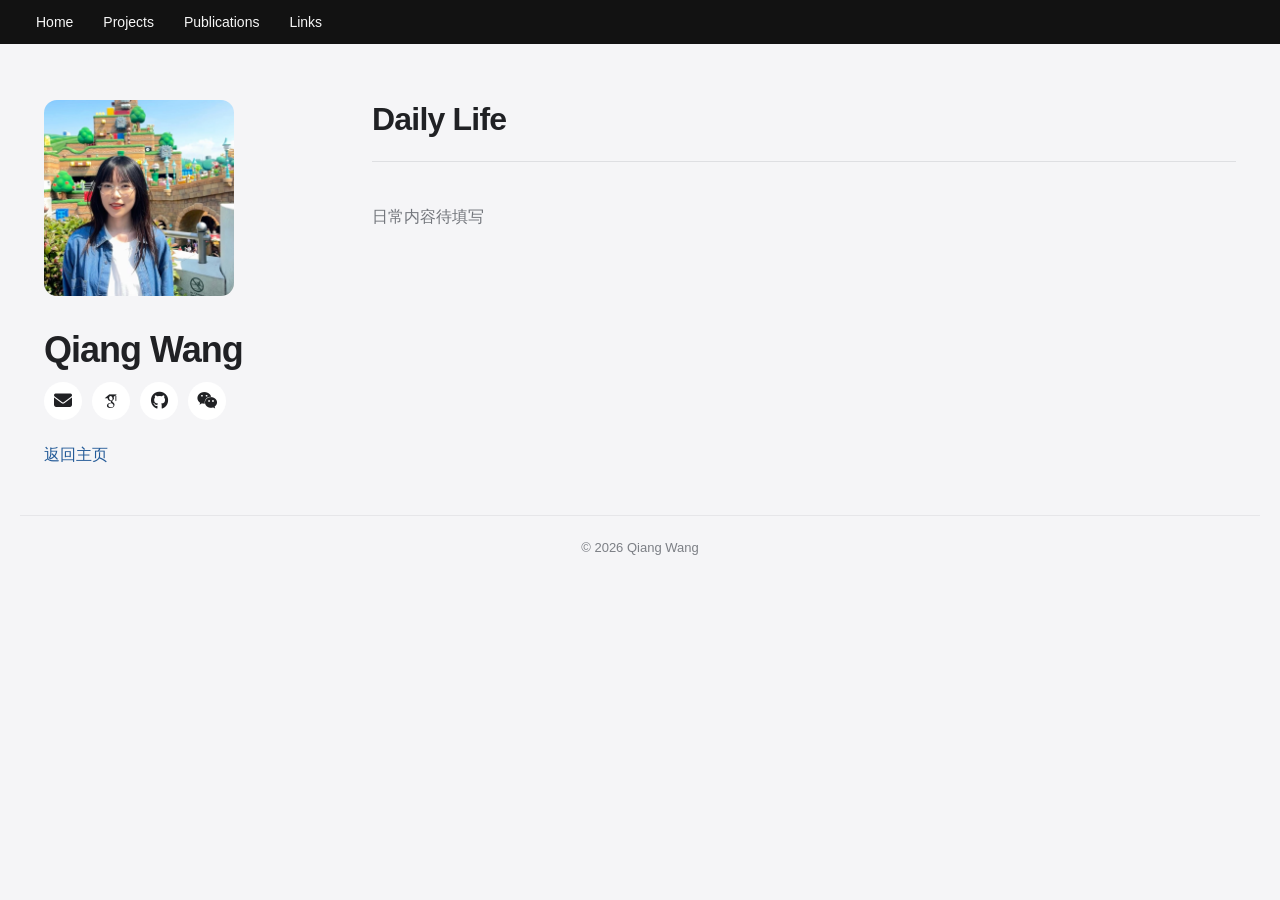
==== daily-life.html @ b8cd472c "Link Google Scholar profile and WeChat QR code" ====
<!doctype html>
<html lang="zh-CN"><head><meta charset="utf-8"><meta name="viewport" content="width=device-width,initial-scale=1"><meta name="description" content="Qiang Wang 的日常记录。"><title>Daily Life · Qiang Wang</title><link rel="icon" href="favicon-cat.png" type="image/png"><link rel="stylesheet" href="style.css"></head><body><a class="skip" href="#daily-life">跳至正文</a><header><nav aria-label="主导航"><a href="index.html#about-me">Home</a><a href="index.html#projects">Projects</a><a href="index.html#publications">Publications</a><a href="index.html#friends-links">Links</a></nav></header><div class="layout"><aside class="profile"><img class="portrait" src="portrait.jpg" alt="Qiang Wang" width="190" height="196"><h1 class="name">Qiang Wang</h1><div class="socials" aria-label="联系方式">
<a href="mailto:quimby.wang@outlook.com" title="Email: quimby.wang@outlook.com" aria-label="发送邮件至 quimby.wang@outlook.com"><i class="icon solid" aria-hidden="true">&#xf0e0;</i></a>
<a href="https://scholar.google.com/citations?hl=en&amp;user=KD0hxR0AAAAJ" title="Google Scholar" aria-label="Google Scholar" target="_blank" rel="noopener noreferrer"><i class="icon scholar" aria-hidden="true">&#xe9d4;</i></a>
<a href="https://github.com/Qistee" title="GitHub: Qistee" aria-label="GitHub: Qistee" target="_blank" rel="noopener noreferrer"><i class="icon brand" aria-hidden="true">&#xf09b;</i></a>
<a href="wechat-qr.png" title="微信二维码" aria-label="打开微信二维码" target="_blank" rel="noopener noreferrer"><i class="icon brand" aria-hidden="true">&#xf1d7;</i></a>

</div><a class="back-link" href="index.html">返回主页</a></aside><main id="daily-life"><h2>Daily Life</h2><div class="daily-empty"><p class="muted">日常内容待填写</p></div></main></div><footer>© 2026 Qiang Wang</footer></body></html>
---- style.css ----
:root{color-scheme:light;--bg:#f5f5f7;--text:#202124;--muted:#72757b;--line:#e4e5e8;--blue:#245b98}*{box-sizing:border-box}html{scroll-behavior:smooth;scroll-padding-top:80px}body{margin:0;background:var(--bg);color:var(--text);font-family:Arial,"PingFang SC","Microsoft YaHei",sans-serif;font-size:16px;line-height:1.6}header{position:sticky;top:0;z-index:10;background:#121212}nav{display:flex;gap:30px;max-width:1440px;margin:auto;padding:11px 36px;align-items:center}nav a{color:#f6f6f6;text-decoration:none;font-size:14px;white-space:nowrap}nav a:hover{color:#aac7e8}a:focus-visible{outline:3px solid #7aa9df;outline-offset:5px;border-radius:2px}.layout{display:grid;grid-template-columns:280px minmax(0,1fr);gap:48px;max-width:1240px;margin:0 auto;padding:56px 24px 48px}.profile{align-self:start;position:sticky;top:100px}.portrait{display:block;width:190px;height:196px;object-fit:cover;object-position:center;border-radius:13px}.placeholder{display:flex;align-items:center;justify-content:center;background:#eeeeF1;border:1px dashed #c8cbd0;color:var(--muted);font-size:14px}.name{font-size:36px;letter-spacing:-1px;line-height:1.2;margin:32px 0 10px;font-weight:700}.tagline{font-family:ui-monospace,monospace;font-size:14px;letter-spacing:1px;margin:0 0 23px}.muted{color:var(--muted)}.socials{display:flex;gap:10px}.socials a,.socials span{border-radius:50%;width:38px;height:38px;background:#fff;color:#202124;display:flex;align-items:center;justify-content:center;font-size:14px;font-weight:600;text-decoration:none}section{margin:0 0 44px;scroll-margin-top:20px}h2{font-size:32px;line-height:1.2;letter-spacing:-.8px;margin:0 0 22px;font-weight:700}.blank-quote{border-left:5px solid #dedfe2;margin:0 0 28px;padding:3px 0 5px 20px;border-radius:3px}.blank-quote span{font-size:16px}.line{height:9px;width:100%;background:var(--line);border-radius:3px;margin:14px 0}.w90{width:90%}.w80{width:80%}.w70{width:70%}.w60{width:60%}.w40{width:40%}.paragraph-gap{height:17px}.text-placeholder{padding:0 0 8px;max-width:100%}.content-row{display:flex;gap:30px;background:#fff;border-radius:18px;padding:28px;box-shadow:0 7px 28px #171c2610}.thumbnail{width:210px;min-height:140px;flex-shrink:0;border-radius:8px}.row-copy{flex:1;min-width:0;align-self:center}.row-copy p{margin:0 0 17px;font-size:16px}.friend-row{display:flex;gap:22px;max-width:450px;align-items:center;padding:8px 0}.friend-avatar{height:64px;width:64px;flex-shrink:0;border-radius:50%}footer{max-width:1240px;margin:auto;padding:22px 44px 28px;color:#7c7f85;border-top:1px solid #e6e6e9;font-size:13px;text-align:center}.skip{position:fixed;top:-80px;left:12px;z-index:20;background:#fff;padding:10px 15px;color:#111}.skip:focus{top:10px}.daily-empty{min-height:250px;border-top:1px solid #dedfe2;padding-top:26px}.back-link{color:var(--blue);text-decoration:none}.back-link:hover{text-decoration:underline}@media(max-width:900px){.layout{grid-template-columns:210px minmax(0,1fr);gap:32px;padding:36px 28px}.name{font-size:30px}.content-row{gap:20px;padding:22px}.thumbnail{width:135px;min-height:110px}}@media(max-width:650px){nav{gap:0;justify-content:space-between;padding:13px 16px}nav a{font-size:13px}.layout{display:block;padding:30px 22px}.profile{position:static;margin-bottom:44px}.portrait{width:130px;height:140px}.name{margin-top:22px;font-size:32px}.tagline{margin-bottom:18px}h2{font-size:28px}section{margin-bottom:36px}.content-row{padding:20px;gap:20px;flex-direction:column}.thumbnail{width:100%;height:145px}.row-copy{width:100%}footer{padding:20px 22px}.daily-empty{min-height:200px}}@media(prefers-reduced-motion:reduce){html{scroll-behavior:auto}}

@font-face{font-family:"FA Solid";src:url("fa-solid-900.woff2") format("woff2");font-weight:900;font-display:block}
@font-face{font-family:"FA Brands";src:url("fa-brands-400.woff2") format("woff2");font-weight:400;font-display:block}
@font-face{font-family:"Academicons";src:url("academicons.woff") format("woff");font-weight:400;font-display:block}
.icon{font-style:normal;line-height:1;font-size:18px;-webkit-font-smoothing:antialiased}.solid{font-family:"FA Solid";font-weight:900}.brand{font-family:"FA Brands";font-weight:400}.scholar{font-family:"Academicons";font-weight:400}.socials a:hover{color:#245b98;background:#e5edf6}.socials span{cursor:default}.profile .back-link{display:inline-block;margin-top:22px}

.about-quote p{margin:0 0 12px}.about-quote .quote-source{margin-bottom:0;font-size:16px;line-height:1.6}.quote-source a{color:var(--blue);text-decoration:none;overflow-wrap:anywhere}.quote-source a:hover{text-decoration:underline}

.about-text p{margin:0 0 18px}.about-text p:last-child{margin-bottom:0}.about-text a{color:var(--blue);text-decoration:none}.about-text a:hover{text-decoration:underline}

.publication{align-items:flex-start}.pub-preview{width:210px;flex-shrink:0;align-self:center}.pub-preview img{display:block;width:100%;height:auto;border-radius:8px}.publication h3{font-size:19px;line-height:1.4;margin:0 0 10px;letter-spacing:-.2px}.publication .pub-authors{margin:0 0 9px;line-height:1.6}.publication .pub-venue{margin:0 0 10px;color:#555}.publication .pub-award{font-size:14px;margin:0 0 15px;color:#80521b}.pub-award a{color:inherit;text-decoration:none}.pub-award a:hover{text-decoration:underline}.pub-links{display:flex;flex-wrap:wrap;align-items:baseline;gap:8px 18px}.pub-links a,.pub-links summary{font-size:14px;color:var(--blue);text-decoration:none;cursor:pointer}.pub-links a:hover,.pub-links summary:hover{text-decoration:underline}.pub-bib summary{list-style:none}.pub-bib summary::-webkit-details-marker{display:none}.pub-bib summary:focus-visible{outline:3px solid #7aa9df;outline-offset:5px}.pub-bib[open]{flex-basis:100%;order:1}.bib-content{margin-top:10px;padding:15px;background:#f5f5f7;border-radius:8px}.bib-content pre{white-space:pre-wrap;overflow-wrap:anywhere;font-size:13px;line-height:1.6;margin:0 0 12px}.publication .row-copy{align-self:start}@media(max-width:900px){.pub-preview{width:135px}}@media(max-width:650px){.pub-preview{width:100%;max-width:320px}.publication h3{font-size:19px}}

.project h3{font-size:19px;line-height:1.4;margin:0 0 10px;letter-spacing:-.2px}.project .row-copy p{margin-bottom:16px}.friends-grid{display:grid;grid-template-columns:repeat(2,minmax(0,1fr));gap:12px}.friend-card{display:grid;grid-template-columns:56px minmax(0,1fr);gap:12px;align-items:center;background:#fff;border-radius:18px;padding:24px}.friend-card .friend-avatar{display:block;width:56px;height:56px;border-radius:8px;object-fit:cover;border:1px solid var(--line)}.friend-content h3{font-size:16px;line-height:1.4;margin:0 0 4px}.friend-content a{color:var(--blue);text-decoration:none}.friend-content a:hover{text-decoration:underline}.friend-meta{font-size:12px;line-height:1.43;color:var(--muted);margin:0}@media(max-width:900px){.friends-grid{grid-template-columns:1fr}}@media(max-width:650px){.friend-card{padding:18px;grid-template-columns:48px minmax(0,1fr)}.friend-card .friend-avatar{width:48px;height:48px}}
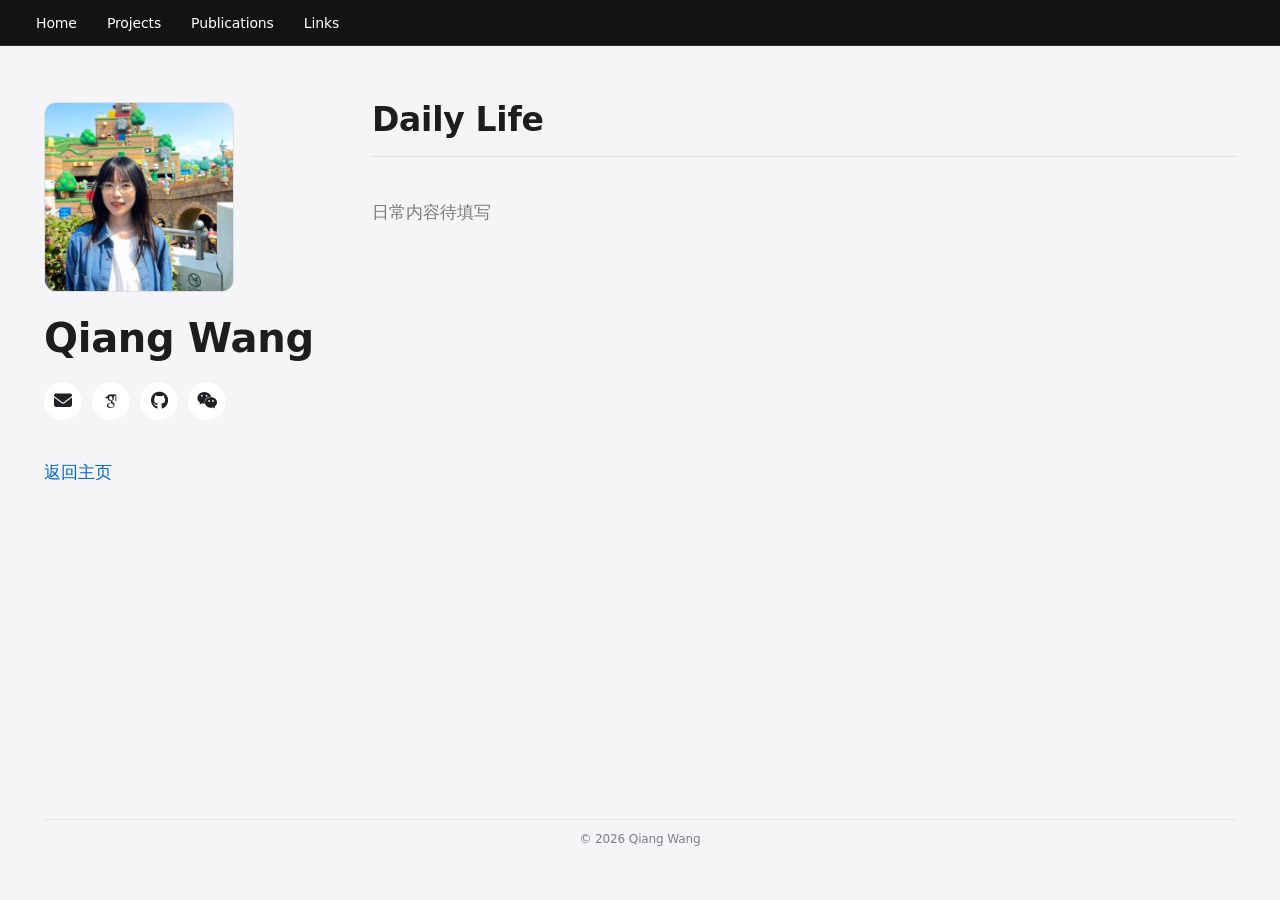
==== commit 7066533c: "Match reference typography, card dimensions and responsive layout throughout" ====
--- a/daily-life.html
+++ b/daily-life.html
@@ -5,4 +5,6 @@
 <a href="https://github.com/Qistee" title="GitHub: Qistee" aria-label="GitHub: Qistee" target="_blank" rel="noopener noreferrer"><i class="icon brand" aria-hidden="true">&#xf09b;</i></a>
 <a href="wechat-qr.png" title="微信二维码" aria-label="打开微信二维码" target="_blank" rel="noopener noreferrer"><i class="icon brand" aria-hidden="true">&#xf1d7;</i></a>
 
-</div><a class="back-link" href="index.html">返回主页</a></aside><main id="daily-life"><h2>Daily Life</h2><div class="daily-empty"><p class="muted">日常内容待填写</p></div></main></div><footer>© 2026 Qiang Wang</footer></body></html>
+</div><a class="back-link" href="index.html">返回主页</a></aside><main id="daily-life"><h2>Daily Life</h2><div class="daily-empty"><p class="muted">日常内容待填写</p></div></main>
+<footer>© 2026 Qiang Wang</footer>
+</div></body></html>
--- a/style.css
+++ b/style.css
@@ -12,3 +12,41 @@
 .publication{align-items:flex-start}.pub-preview{width:210px;flex-shrink:0;align-self:center}.pub-preview img{display:block;width:100%;height:auto;border-radius:8px}.publication h3{font-size:19px;line-height:1.4;margin:0 0 10px;letter-spacing:-.2px}.publication .pub-authors{margin:0 0 9px;line-height:1.6}.publication .pub-venue{margin:0 0 10px;color:#555}.publication .pub-award{font-size:14px;margin:0 0 15px;color:#80521b}.pub-award a{color:inherit;text-decoration:none}.pub-award a:hover{text-decoration:underline}.pub-links{display:flex;flex-wrap:wrap;align-items:baseline;gap:8px 18px}.pub-links a,.pub-links summary{font-size:14px;color:var(--blue);text-decoration:none;cursor:pointer}.pub-links a:hover,.pub-links summary:hover{text-decoration:underline}.pub-bib summary{list-style:none}.pub-bib summary::-webkit-details-marker{display:none}.pub-bib summary:focus-visible{outline:3px solid #7aa9df;outline-offset:5px}.pub-bib[open]{flex-basis:100%;order:1}.bib-content{margin-top:10px;padding:15px;background:#f5f5f7;border-radius:8px}.bib-content pre{white-space:pre-wrap;overflow-wrap:anywhere;font-size:13px;line-height:1.6;margin:0 0 12px}.publication .row-copy{align-self:start}@media(max-width:900px){.pub-preview{width:135px}}@media(max-width:650px){.pub-preview{width:100%;max-width:320px}.publication h3{font-size:19px}}
 
 .project h3{font-size:19px;line-height:1.4;margin:0 0 10px;letter-spacing:-.2px}.project .row-copy p{margin-bottom:16px}.friends-grid{display:grid;grid-template-columns:repeat(2,minmax(0,1fr));gap:12px}.friend-card{display:grid;grid-template-columns:56px minmax(0,1fr);gap:12px;align-items:center;background:#fff;border-radius:18px;padding:24px}.friend-card .friend-avatar{display:block;width:56px;height:56px;border-radius:8px;object-fit:cover;border:1px solid var(--line)}.friend-content h3{font-size:16px;line-height:1.4;margin:0 0 4px}.friend-content a{color:var(--blue);text-decoration:none}.friend-content a:hover{text-decoration:underline}.friend-meta{font-size:12px;line-height:1.43;color:var(--muted);margin:0}@media(max-width:900px){.friends-grid{grid-template-columns:1fr}}@media(max-width:650px){.friend-card{padding:18px;grid-template-columns:48px minmax(0,1fr)}.friend-card .friend-avatar{width:48px;height:48px}}
+
+/* Match the reference About typography. */
+#about-me{font-size:17px;line-height:1.47}#about-me h2{font-size:33px;line-height:1.1}#about-me .about-text p,#about-me .about-quote p{font-size:17px;line-height:1.47;letter-spacing:-.01em}@media(max-width:980px){#about-me h2{font-size:34px}}@media(max-width:560px){#about-me h2{font-size:30px}}
+/* Shared typography and layout matched to the reference homepage. */
+:root{--text:#1d1d1f;--muted:#7a7a7a;--line:#e0e0e0;--blue:#0066cc;--font-text:"SF Pro Text","SF Pro Display",system-ui,-apple-system,BlinkMacSystemFont,"Segoe UI","PingFang SC","Microsoft YaHei",sans-serif;--font-display:"SF Pro Display","SF Pro Text",system-ui,-apple-system,BlinkMacSystemFont,"Segoe UI","PingFang SC","Microsoft YaHei",sans-serif}
+body{font-family:var(--font-text);font-size:17px;line-height:1.47;font-weight:400}
+header{background:rgba(0,0,0,.92);border-bottom:1px solid rgba(255,255,255,.12)}
+nav{max-width:1440px;min-height:45px;padding:0 24px;gap:6px;flex-wrap:wrap;justify-content:flex-start}
+nav a{padding:8px 12px;font-size:14px;line-height:1;letter-spacing:-.12px;border-radius:9999px;color:#fff}
+nav a:hover{background:rgba(255,255,255,.12);color:#fff}
+.layout{display:grid;grid-template-columns:280px minmax(0,1fr);gap:0 48px;max-width:1240px;padding:56px 24px 48px;min-height:calc(100vh - 50px)}
+main{min-width:0;max-width:980px}.profile{position:sticky;top:80px;margin:0;align-self:start}
+.portrait{width:190px;height:auto;max-width:100%;border-radius:12px;border:1px solid var(--line);margin:0 0 24px}
+.name{font-family:var(--font-display);font-size:40px;font-weight:600;line-height:1.1;letter-spacing:-.28px;margin:0 0 22px}
+.socials{flex-wrap:wrap;margin-bottom:18px}
+section{margin-bottom:40px;overflow-wrap:anywhere}
+h2,#about-me h2{font-family:var(--font-display);font-size:33px;font-weight:600;line-height:1.1;letter-spacing:-.28px;margin:0 0 18px}
+.about-text p,#about-me .about-text p{font-size:17px;line-height:1.47;letter-spacing:-.01em;margin:0 0 14px}
+.about-quote{position:relative;border:0;border-radius:0;margin:20px 0;padding:4px 0 4px 24px}
+.about-quote:before{content:"";position:absolute;inset:0 auto 0 0;width:6px;border-radius:9999px;background:var(--line)}
+#about-me .about-quote p{font-size:17px;line-height:1.47;letter-spacing:-.01em;margin:0 0 14px}
+#about-me .about-quote .quote-source{margin:0;letter-spacing:normal}
+.content-row{display:grid;grid-template-columns:220px minmax(0,1fr);gap:20px;align-items:center;padding:24px;border-radius:18px;background:rgba(255,255,255,.9);box-shadow:0 10px 30px #0000000d;margin-bottom:12px}
+.publication{gap:28px;margin-bottom:28px}.row-copy,.publication .row-copy{align-self:center}
+.pub-preview{width:220px;max-width:none;align-self:center}.pub-preview img{width:220px;height:138px;aspect-ratio:220/138;object-fit:cover;border-radius:10px}
+.publication h3,.project h3{font-size:18px;font-weight:600;line-height:1.3;letter-spacing:.231px;margin:0 0 10px}
+.publication .pub-authors,.publication .pub-venue{font-size:15px;line-height:1.4;letter-spacing:-.224px;color:var(--muted);margin:0 0 3px}
+.publication .pub-award{font-size:12px;line-height:1.43;letter-spacing:-.224px;margin:0 0 3px}
+.project .row-copy p{font-size:15px;line-height:1.4;color:var(--muted);margin:0}
+.pub-links{gap:6px 12px;line-height:1.4}.pub-links a,.pub-links summary{font-size:15px;line-height:1.4;letter-spacing:-.224px}.project .pub-links{margin-top:10px}
+.friends-grid{grid-template-columns:repeat(2,minmax(0,1fr));gap:12px}
+.friend-card{grid-template-columns:56px minmax(0,1fr);gap:12px;padding:24px;border-radius:18px}
+.friend-card .friend-avatar{width:56px;height:56px;border-radius:8px}
+.friend-content h3{font-size:18px;font-weight:600;line-height:1.19;letter-spacing:.231px;margin:0 0 8px}
+.friend-meta{font-size:12px;line-height:1.43;letter-spacing:-.224px;margin:0}
+.layout>footer{grid-column:1/-1;width:100%;max-width:none;margin:20px 0 0;padding:12px 0 0;font-size:12px;line-height:1.3;letter-spacing:-.12px;align-self:end}
+@media(max-width:980px){.layout{grid-template-columns:minmax(0,1fr);gap:24px;padding-top:24px}.profile{position:static;margin:0}h2,#about-me h2,.name{font-size:34px;letter-spacing:-.374px}.friends-grid{grid-template-columns:1fr}.content-row,.publication{grid-template-columns:minmax(0,1fr);gap:12px}.pub-preview{width:100%;max-width:none}.pub-preview img{width:100%;height:auto;aspect-ratio:220/138}.friend-card{grid-template-columns:48px minmax(0,1fr)}.friend-card .friend-avatar{width:48px;height:48px}}
+@media(max-width:560px){nav{flex-wrap:nowrap;overflow-x:auto;scrollbar-width:none;padding:0 14px}nav a{padding-left:10px;padding-right:10px;flex:0 0 auto}.layout{padding-left:14px;padding-right:14px}h2,#about-me h2,.name{font-size:30px}.content-row,.friend-card{padding:18px}.about-quote{padding-left:18px}}
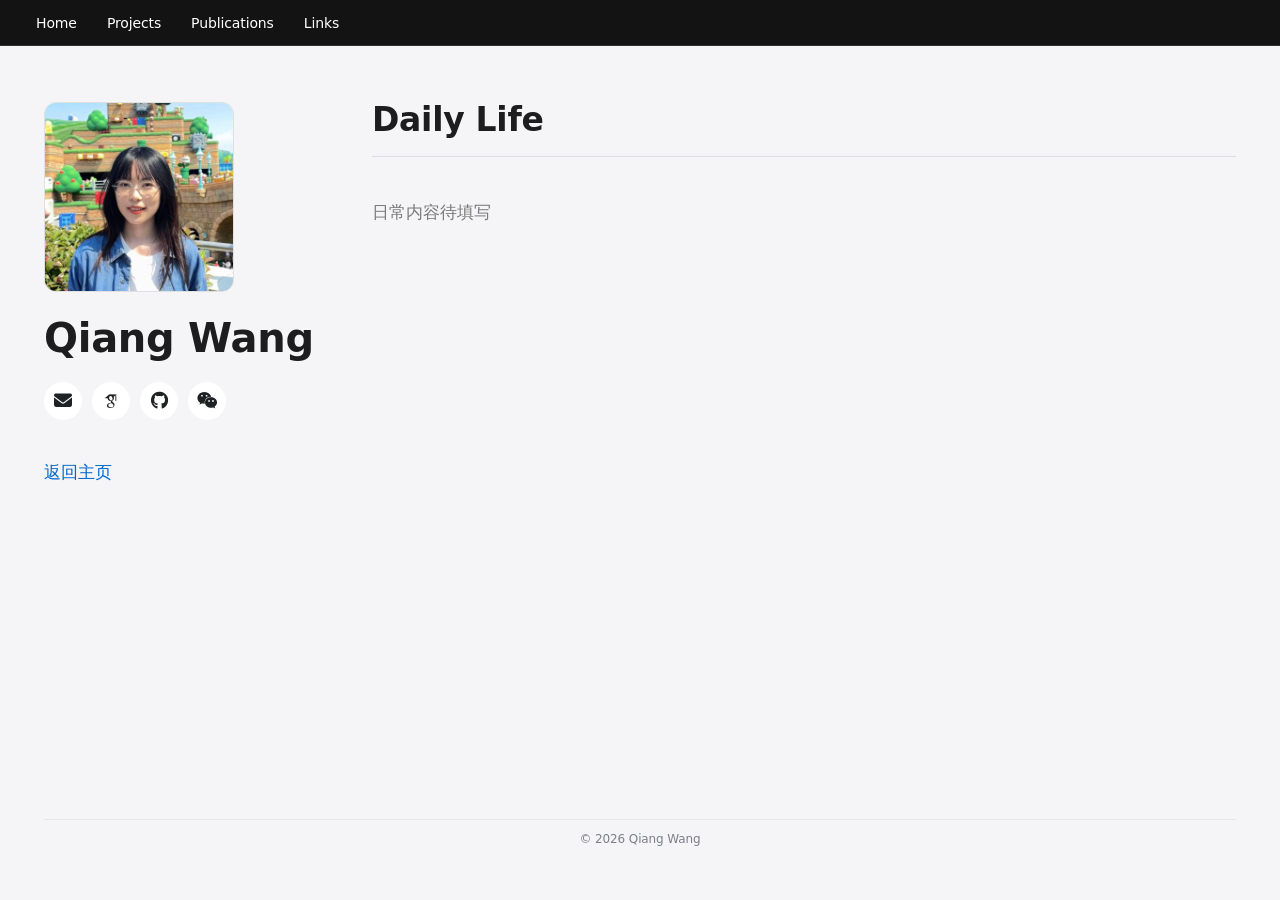
==== commit 06c7afe7: "Replace profile photo with new close-up portrait" ====
--- a/daily-life.html
+++ b/daily-life.html
@@ -1,5 +1,5 @@
 <!doctype html>
-<html lang="zh-CN"><head><meta charset="utf-8"><meta name="viewport" content="width=device-width,initial-scale=1"><meta name="description" content="Qiang Wang 的日常记录。"><title>Daily Life · Qiang Wang</title><link rel="icon" href="favicon-cat.png" type="image/png"><link rel="stylesheet" href="style.css"></head><body><a class="skip" href="#daily-life">跳至正文</a><header><nav aria-label="主导航"><a href="index.html#about-me">Home</a><a href="index.html#projects">Projects</a><a href="index.html#publications">Publications</a><a href="index.html#friends-links">Links</a></nav></header><div class="layout"><aside class="profile"><img class="portrait" src="portrait.jpg" alt="Qiang Wang" width="190" height="196"><h1 class="name">Qiang Wang</h1><div class="socials" aria-label="联系方式">
+<html lang="zh-CN"><head><meta charset="utf-8"><meta name="viewport" content="width=device-width,initial-scale=1"><meta name="description" content="Qiang Wang 的日常记录。"><title>Daily Life · Qiang Wang</title><link rel="icon" href="favicon-cat.png" type="image/png"><link rel="stylesheet" href="style.css?v=20260922-home-robot"></head><body><a class="skip" href="#daily-life">跳至正文</a><header><nav aria-label="主导航"><a href="index.html#about-me">Home</a><a href="index.html#projects">Projects</a><a href="index.html#publications">Publications</a><a href="index.html#friends-links">Links</a></nav></header><div class="layout"><aside class="profile"><img class="portrait" src="portrait-closeup.jpg" alt="Qiang Wang" width="190" height="196"><h1 class="name">Qiang Wang</h1><div class="socials" aria-label="联系方式">
 <a href="mailto:quimby.wang@outlook.com" title="Email: quimby.wang@outlook.com" aria-label="发送邮件至 quimby.wang@outlook.com"><i class="icon solid" aria-hidden="true">&#xf0e0;</i></a>
 <a href="https://scholar.google.com/citations?hl=en&amp;user=KD0hxR0AAAAJ" title="Google Scholar" aria-label="Google Scholar" target="_blank" rel="noopener noreferrer"><i class="icon scholar" aria-hidden="true">&#xe9d4;</i></a>
 <a href="https://github.com/Qistee" title="GitHub: Qistee" aria-label="GitHub: Qistee" target="_blank" rel="noopener noreferrer"><i class="icon brand" aria-hidden="true">&#xf09b;</i></a>
--- a/style.css
+++ b/style.css
@@ -50,3 +50,8 @@
 .layout>footer{grid-column:1/-1;width:100%;max-width:none;margin:20px 0 0;padding:12px 0 0;font-size:12px;line-height:1.3;letter-spacing:-.12px;align-self:end}
 @media(max-width:980px){.layout{grid-template-columns:minmax(0,1fr);gap:24px;padding-top:24px}.profile{position:static;margin:0}h2,#about-me h2,.name{font-size:34px;letter-spacing:-.374px}.friends-grid{grid-template-columns:1fr}.content-row,.publication{grid-template-columns:minmax(0,1fr);gap:12px}.pub-preview{width:100%;max-width:none}.pub-preview img{width:100%;height:auto;aspect-ratio:220/138}.friend-card{grid-template-columns:48px minmax(0,1fr)}.friend-card .friend-avatar{width:48px;height:48px}}
 @media(max-width:560px){nav{flex-wrap:nowrap;overflow-x:auto;scrollbar-width:none;padding:0 14px}nav a{padding-left:10px;padding-right:10px;flex:0 0 auto}.layout{padding-left:14px;padding-right:14px}h2,#about-me h2,.name{font-size:30px}.content-row,.friend-card{padding:18px}.about-quote{padding-left:18px}}
+
+/* Match the reference Links description cascade and card height. */
+.friend-card .friend-meta{font-size:17px;line-height:1.47;letter-spacing:-.01em;margin:0}
+
+.project .project-honors{list-style:none;padding:0;margin:12px 0 0;color:#80521b;font-size:12px;line-height:1.5;letter-spacing:-.224px}.project-honors li+li{margin-top:4px}.home-robot .pub-preview img{object-fit:contain;background:#f1f5f8}
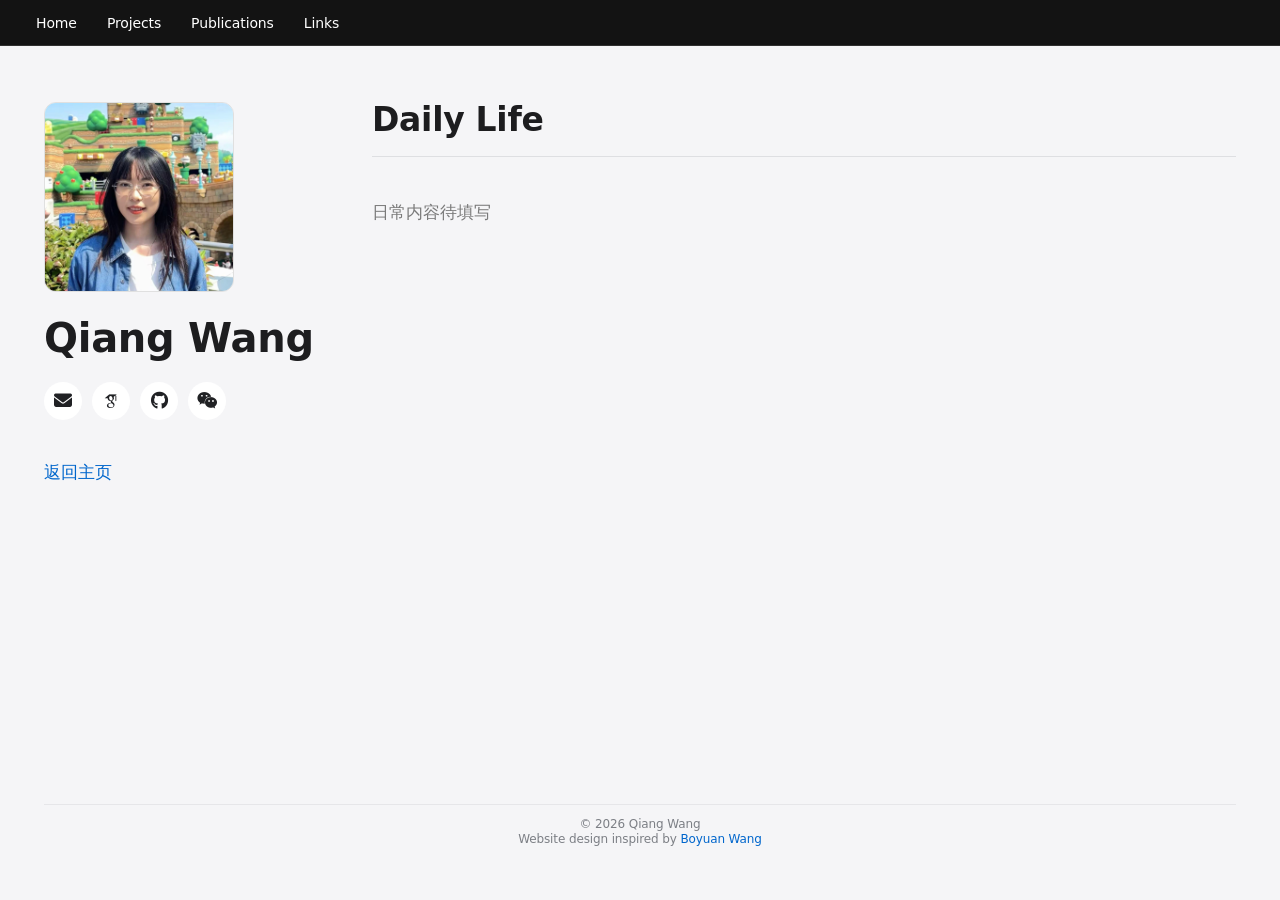
==== commit 0dfd4c19: "Credit Boyuan Wang website design and update friend description" ====
--- a/daily-life.html
+++ b/daily-life.html
@@ -1,10 +1,10 @@
 <!doctype html>
-<html lang="zh-CN"><head><meta charset="utf-8"><meta name="viewport" content="width=device-width,initial-scale=1"><meta name="description" content="Qiang Wang 的日常记录。"><title>Daily Life · Qiang Wang</title><link rel="icon" href="favicon-cat.png" type="image/png"><link rel="stylesheet" href="style.css?v=20260922-home-robot"></head><body><a class="skip" href="#daily-life">跳至正文</a><header><nav aria-label="主导航"><a href="index.html#about-me">Home</a><a href="index.html#projects">Projects</a><a href="index.html#publications">Publications</a><a href="index.html#friends-links">Links</a></nav></header><div class="layout"><aside class="profile"><img class="portrait" src="portrait-closeup.jpg" alt="Qiang Wang" width="190" height="196"><h1 class="name">Qiang Wang</h1><div class="socials" aria-label="联系方式">
+<html lang="zh-CN"><head><meta charset="utf-8"><meta name="viewport" content="width=device-width,initial-scale=1"><meta name="description" content="Qiang Wang 的日常记录。"><title>Daily Life · Qiang Wang</title><link rel="icon" href="favicon-cat.png" type="image/png"><link rel="stylesheet" href="style.css?v=20260922-home-robot-crop"></head><body><a class="skip" href="#daily-life">跳至正文</a><header><nav aria-label="主导航"><a href="index.html#about-me">Home</a><a href="index.html#projects">Projects</a><a href="index.html#publications">Publications</a><a href="index.html#friends-links">Links</a></nav></header><div class="layout"><aside class="profile"><img class="portrait" src="portrait-closeup.jpg" alt="Qiang Wang" width="190" height="196"><h1 class="name">Qiang Wang</h1><div class="socials" aria-label="联系方式">
 <a href="mailto:quimby.wang@outlook.com" title="Email: quimby.wang@outlook.com" aria-label="发送邮件至 quimby.wang@outlook.com"><i class="icon solid" aria-hidden="true">&#xf0e0;</i></a>
 <a href="https://scholar.google.com/citations?hl=en&amp;user=KD0hxR0AAAAJ" title="Google Scholar" aria-label="Google Scholar" target="_blank" rel="noopener noreferrer"><i class="icon scholar" aria-hidden="true">&#xe9d4;</i></a>
 <a href="https://github.com/Qistee" title="GitHub: Qistee" aria-label="GitHub: Qistee" target="_blank" rel="noopener noreferrer"><i class="icon brand" aria-hidden="true">&#xf09b;</i></a>
 <a href="wechat-qr.png" title="微信二维码" aria-label="打开微信二维码" target="_blank" rel="noopener noreferrer"><i class="icon brand" aria-hidden="true">&#xf1d7;</i></a>
 
 </div><a class="back-link" href="index.html">返回主页</a></aside><main id="daily-life"><h2>Daily Life</h2><div class="daily-empty"><p class="muted">日常内容待填写</p></div></main>
-<footer>© 2026 Qiang Wang</footer>
+<footer>© 2026 Qiang Wang<br>Website design inspired by <a href="https://elviswang1111.github.io/" target="_blank" rel="noopener noreferrer" style="color:var(--blue);text-decoration:none">Boyuan Wang</a></footer>
 </div></body></html>
--- a/style.css
+++ b/style.css
@@ -55,3 +55,5 @@
 .friend-card .friend-meta{font-size:17px;line-height:1.47;letter-spacing:-.01em;margin:0}
 
 .project .project-honors{list-style:none;padding:0;margin:12px 0 0;color:#80521b;font-size:12px;line-height:1.5;letter-spacing:-.224px}.project-honors li+li{margin-top:4px}.home-robot .pub-preview img{object-fit:contain;background:#f1f5f8}
+
+.home-robot .pub-preview img{height:auto;aspect-ratio:880/444}
